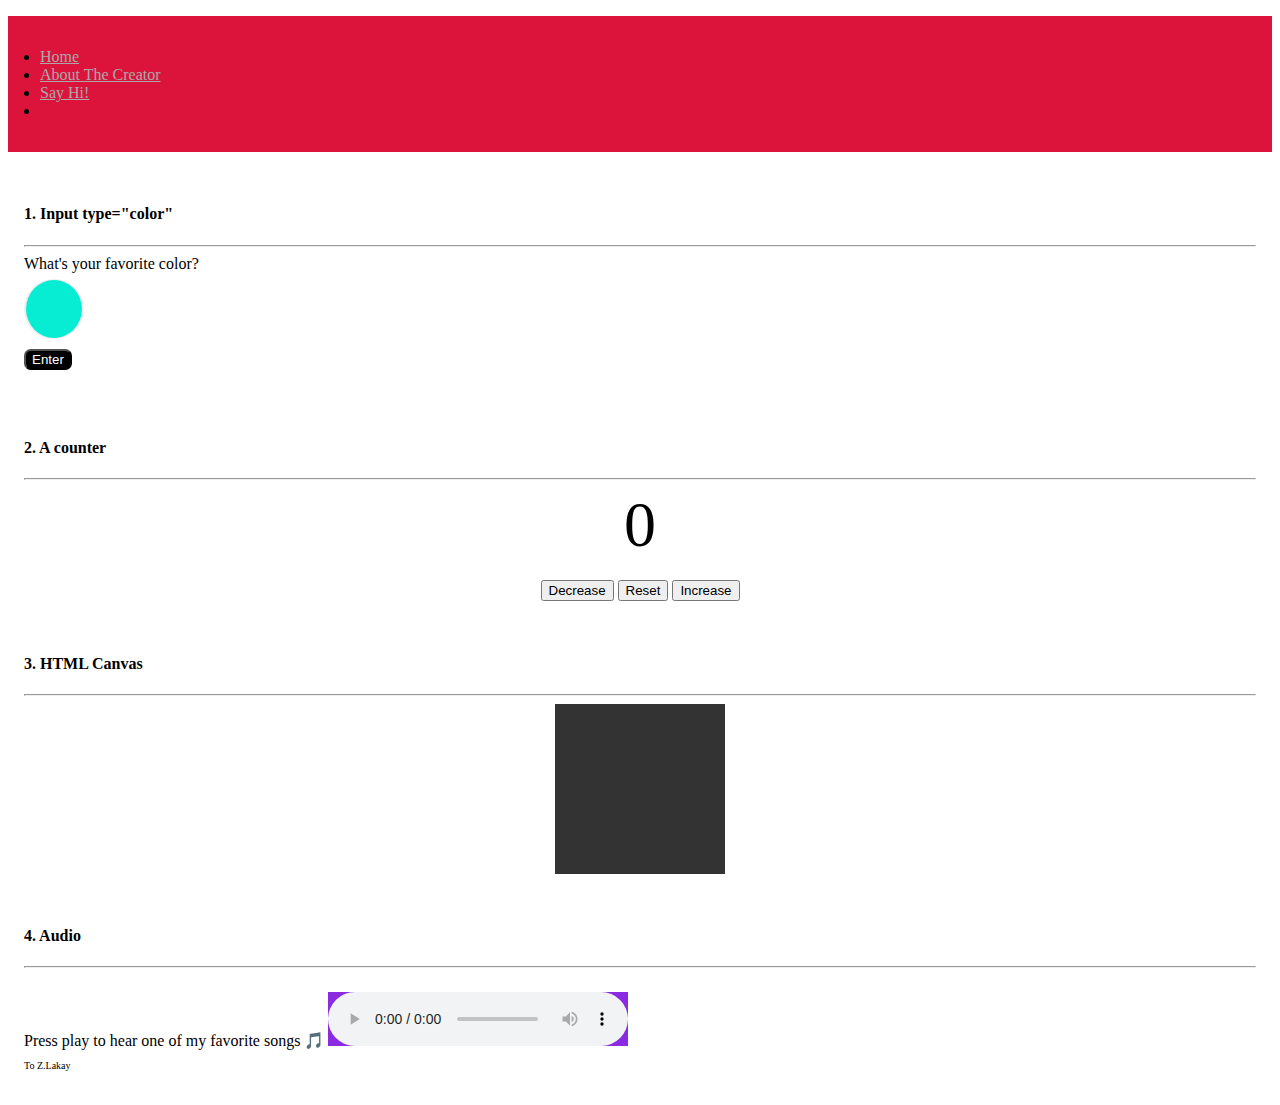
==== index.html @ 531c7cb6 "added new project" ====
<!DOCTYPE html>
<html lang="en">

<head>
    <meta charset="UTF-8">
    <meta name="viewport" content="width=device-width, initial-scale=1.0">
    <title>I Learnt . . .</title>
    <link rel="stylesheet" href="style.css">
    <link href="https://cdn.jsdelivr.net/npm/bootstrap@5.0.0-beta1/dist/css/bootstrap.min.css" rel="stylesheet" integrity="sha384-giJF6kkoqNQ00vy+HMDP7azOuL0xtbfIcaT9wjKHr8RbDVddVHyTfAAsrekwKmP1" crossorigin="anonymous">
</head>

<body>
    <!-- Bootstrap nav bar -->
    <ul class="nav justify-content-center">
        <li class="nav-item">
            <a class="nav-link" href="index.html">Home</a>
        </li>
        <li class="nav-item">
            <a class="nav-link" href="about.html">About The Creator</a>
        </li>
        <li class="nav-item">
            <a class="nav-link" href="contact.html">Say Hi!</a>
        </li>
        <li class="nav-item">
        </li>
    </ul>
    <!-- My learned things here -->
    <div class="container">
        <div class="row">
            <div class="col-sm one-pic border">
                <h4>1. Input type="color"</h4>
                <hr>
                <label for="favcolor">What's your favorite color?</label> <br>
                <input type="color" id="favcolor" name="favcolor" value="#07edd3"> <br>
                <button class="submit-color-btn">Enter</button>
                <p class="color-text"></p>
            </div>
            <div class="col-sm border">
                <h4>2. A counter </h4>
                <hr>
                <span id="value">0</span> <br>
                <div class="btns">
                    <button class="btn decrease">Decrease</button>
                    <button class="btn reset">Reset</button>
                    <button class="btn increase">Increase</button>
                </div>
            </div>
            <div class="col-sm border">
                <h4>3. HTML Canvas </h4>
                <hr>
                <canvas id="canvas" width="170" height="170"></canvas>
            </div>
            <div class="col-sm border">
                <h4>4. Audio</h4>
                <hr>
                <label for="audio">Press play to hear one of my favorite songs &#x1F3B5;</label>
                <audio id="audio" controls>
                    <source src="Hollyn - To The Moon (Official Music Video).mp3" type="audio/mpeg">
                    Your browser does not support the audio element.
                  </audio>
                <p class="msg">To Z.Lakay</p>
            </div>
            <!-- <div class="col-sm border">
                Coming Soon </div> -->
            <!-- <div class="col-sm border">
                Coming Soon </div>
            <div class="col-sm border">
                Coming Soon </div>
            <div class="col-sm border">
                Coming Soon </div>
            <div class="col-sm border">
                Coming Soon </div>
            <div class="col-sm border">
                Coming Soon </div>
            <div class="col-sm border">
                Coming Soon </div>
            <div class="col-sm border">
                Coming Soon </div>
            <div class="col-sm border">
                Coming Soon </div> -->


        </div>
    </div>

    <script src="app.js"></script>
</body>

</html>
---- style.css ----
/* GENERAL */

.nav {
    background-color: crimson;
    padding: 2em;
}

.card {
    text-align: center;
}

img {
    width: 1em;
}

a:link {
    color: darkgray;
}

a:visited {
    color: darkgray;
}


/* INPUT TYPE COLOR */

.col-sm {
    padding: 1em;
}

#favcolor {
    border-radius: 100%;
    height: 60px;
    width: 60px;
    border: none;
    outline: none;
    -webkit-appearance: none;
    margin-top: 0.5em;
}

#favcolor::-webkit-color-swatch-wrapper {
    padding: 0;
}

#favcolor::-webkit-color-swatch {
    border: none;
    border-radius: 100%;
}

.submit-color-btn {
    margin-top: 0.5em;
    border-radius: 0.5em;
    background-color: black;
    color: white;
}

.submit-color-btn:hover {
    background-color: white;
    color: black;
}

.border-for-text {
    border: 1px solid black;
    margin-top: 0.5em;
    padding: 0.5em;
}


/* THE COUNTER */

#value {
    font-size: 4em;
    margin: auto;
    display: table;
}

.btns {
    text-align: center;
}

.green {
    color: green;
}

.red {
    color: red;
}

.black {
    color: black;
}


/* HTML CANVAS */

#canvas {
    background-color: #333;
    margin: auto;
    display: table;
}

.index:link {
    color: darkgray;
}

.index:visited {
    color: crimson;
}


/* AUDIO */

audio {
    margin-top: 1em;
    background-color: blueviolet;
}

.msg {
    font-size: 10px;
}
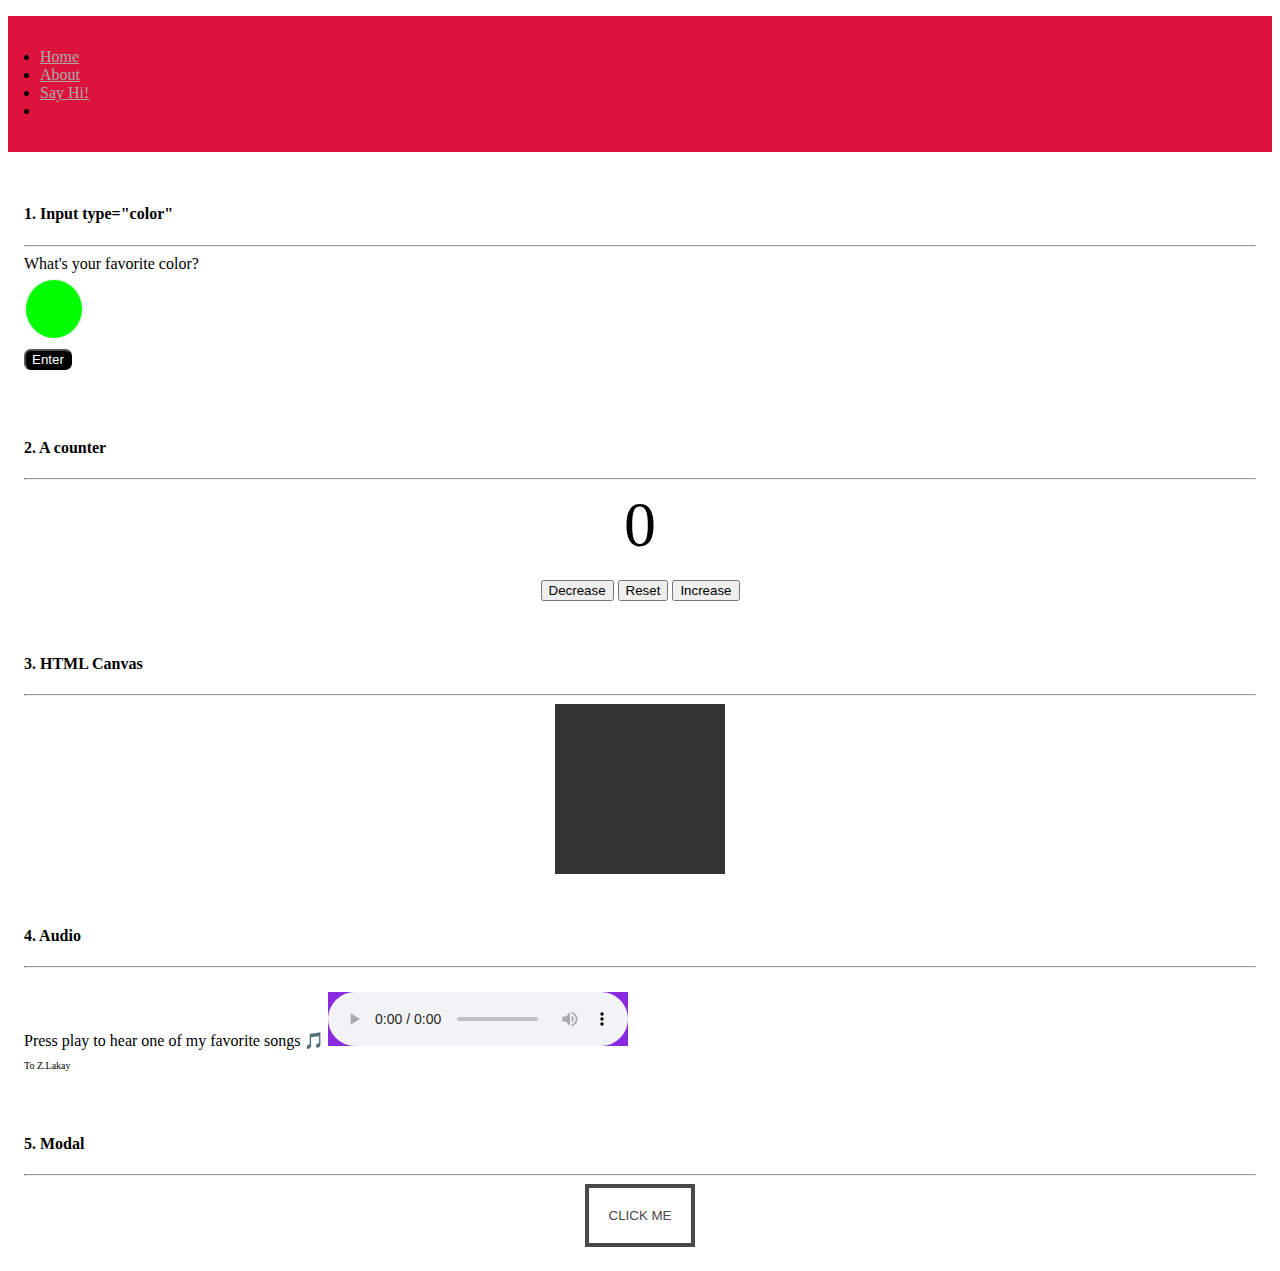
==== commit 8d42bd77: "added new project" ====
--- a/index.html
+++ b/index.html
@@ -16,7 +16,7 @@
             <a class="nav-link" href="index.html">Home</a>
         </li>
         <li class="nav-item">
-            <a class="nav-link" href="about.html">About The Creator</a>
+            <a class="nav-link" href="about.html">About</a>
         </li>
         <li class="nav-item">
             <a class="nav-link" href="contact.html">Say Hi!</a>
@@ -31,7 +31,7 @@
                 <h4>1. Input type="color"</h4>
                 <hr>
                 <label for="favcolor">What's your favorite color?</label> <br>
-                <input type="color" id="favcolor" name="favcolor" value="#07edd3"> <br>
+                <input type="color" id="favcolor" name="favcolor" value="#00FF00"> <br>
                 <button class="submit-color-btn">Enter</button>
                 <p class="color-text"></p>
             </div>
@@ -55,35 +55,73 @@
                 <hr>
                 <label for="audio">Press play to hear one of my favorite songs &#x1F3B5;</label>
                 <audio id="audio" controls>
-                    <source src="Hollyn - To The Moon (Official Music Video).mp3" type="audio/mpeg">
+                    <source src="media/Hollyn - To The Moon (Official Music Video).mp3" type="audio/mpeg">
                     Your browser does not support the audio element.
                   </audio>
                 <p class="msg">To Z.Lakay</p>
             </div>
-            <!-- <div class="col-sm border">
-                Coming Soon </div> -->
-            <!-- <div class="col-sm border">
+            <div class="col-sm border">
+                <h4>5. Modal</h4>
+                <hr>
+                <button id="myBtn">Click Me</button>
+
+                <!-- The Modal -->
+                <div id="myModal" class="modal ">
+
+                    <!-- Modal content -->
+                    <div class="modal-content ">
+                        <div class="modal-header ">
+                            <span class="close ">&times;</span>
+                        </div>
+                        <div class="modal-body ">
+                            <figure>
+                                <blockquote class="blockquote ">
+                                    <p>Things work out best for those who make the best of how things work out.</p>
+                                </blockquote>
+                                <figcaption class="blockquote-footer ">
+                                    <cite title="Source Title ">John Wooden</cite>
+                                </figcaption>
+                            </figure>
+                            <figure>
+                                <blockquote class="blockquote ">
+                                    <p>Believe you can and you're halfway there.</p>
+                                </blockquote>
+                                <figcaption class="blockquote-footer ">
+                                    <cite title="Source Title ">Theodore Roosevelt</cite>
+                                </figcaption>
+                            </figure>
+                        </div>
+                        <div class="modal-footer ">
+                            <p>&#128151;</p>
+                        </div>
+                    </div>
+
+                </div>
+
+            </div>
+
+            <!-- <div class="col-sm border ">
                 Coming Soon </div>
-            <div class="col-sm border">
+            <div class="col-sm border ">
                 Coming Soon </div>
-            <div class="col-sm border">
+            <div class="col-sm border ">
                 Coming Soon </div>
-            <div class="col-sm border">
+            <div class="col-sm border ">
                 Coming Soon </div>
-            <div class="col-sm border">
+            <div class="col-sm border ">
                 Coming Soon </div>
-            <div class="col-sm border">
+            <div class="col-sm border ">
                 Coming Soon </div>
-            <div class="col-sm border">
+            <div class="col-sm border ">
                 Coming Soon </div>
-            <div class="col-sm border">
+            <div class="col-sm border ">
                 Coming Soon </div> -->
 
 
         </div>
     </div>
 
-    <script src="app.js"></script>
+    <script src="app.js "></script>
 </body>
 
 </html>--- a/style.css
+++ b/style.css
@@ -117,4 +117,142 @@
 
 .msg {
     font-size: 10px;
+}
+
+
+/* MODAL */
+
+#myBtn {
+    color: #494949 !important;
+    text-transform: uppercase;
+    text-decoration: none;
+    background: #ffffff;
+    padding: 20px;
+    border: 4px solid #494949 !important;
+    display: table;
+    margin: auto;
+    transition: all 0.4s ease 0s;
+}
+
+#myBtn:hover {
+    color: #ffffff !important;
+    background: aquamarine;
+    border-color: aquamarine !important;
+    transition: all 0.4s ease 0s;
+}
+
+
+/* The Modal (background) */
+
+.modal {
+    display: none;
+    /* Hidden by default */
+    position: fixed;
+    /* Stay in place */
+    z-index: 1;
+    /* Sit on top */
+    left: 0;
+    top: 0;
+    width: 100%;
+    /* Full width */
+    height: 100%;
+    /* Full height */
+    overflow: auto;
+    /* Enable scroll if needed */
+    background-color: rgb(0, 0, 0);
+    /* Fallback color */
+    background-color: rgba(0, 0, 0, 0.4);
+    /* Black w/ opacity */
+    -webkit-animation-name: fadeIn;
+    /* Fade in the background */
+    -webkit-animation-duration: 0.4s;
+    animation-name: fadeIn;
+    animation-duration: 0.4s
+}
+
+
+/* Modal Content */
+
+.modal-content {
+    position: fixed;
+    bottom: 0;
+    background-color: wheat;
+    width: 100%;
+    -webkit-animation-name: slideIn;
+    -webkit-animation-duration: 0.4s;
+    animation-name: slideIn;
+    animation-duration: 0.4s
+}
+
+
+/* The Close Button */
+
+.close {
+    color: black;
+    /* float: left; */
+    font-size: 20px;
+    font-weight: bold;
+}
+
+.close:hover,
+.close:focus {
+    color: wheat;
+    text-decoration: none;
+    cursor: pointer;
+}
+
+.modal-header {
+    background-color: aquamarine;
+    color: white;
+}
+
+.modal-body {
+    font-size: large;
+}
+
+.modal-footer {
+    background-color: aquamarine;
+}
+
+
+/* Add Animation */
+
+@-webkit-keyframes slideIn {
+    from {
+        bottom: -300px;
+        opacity: 0
+    }
+    to {
+        bottom: 0;
+        opacity: 1
+    }
+}
+
+@keyframes slideIn {
+    from {
+        bottom: -300px;
+        opacity: 0
+    }
+    to {
+        bottom: 0;
+        opacity: 1
+    }
+}
+
+@-webkit-keyframes fadeIn {
+    from {
+        opacity: 0
+    }
+    to {
+        opacity: 1
+    }
+}
+
+@keyframes fadeIn {
+    from {
+        opacity: 0
+    }
+    to {
+        opacity: 1
+    }
 }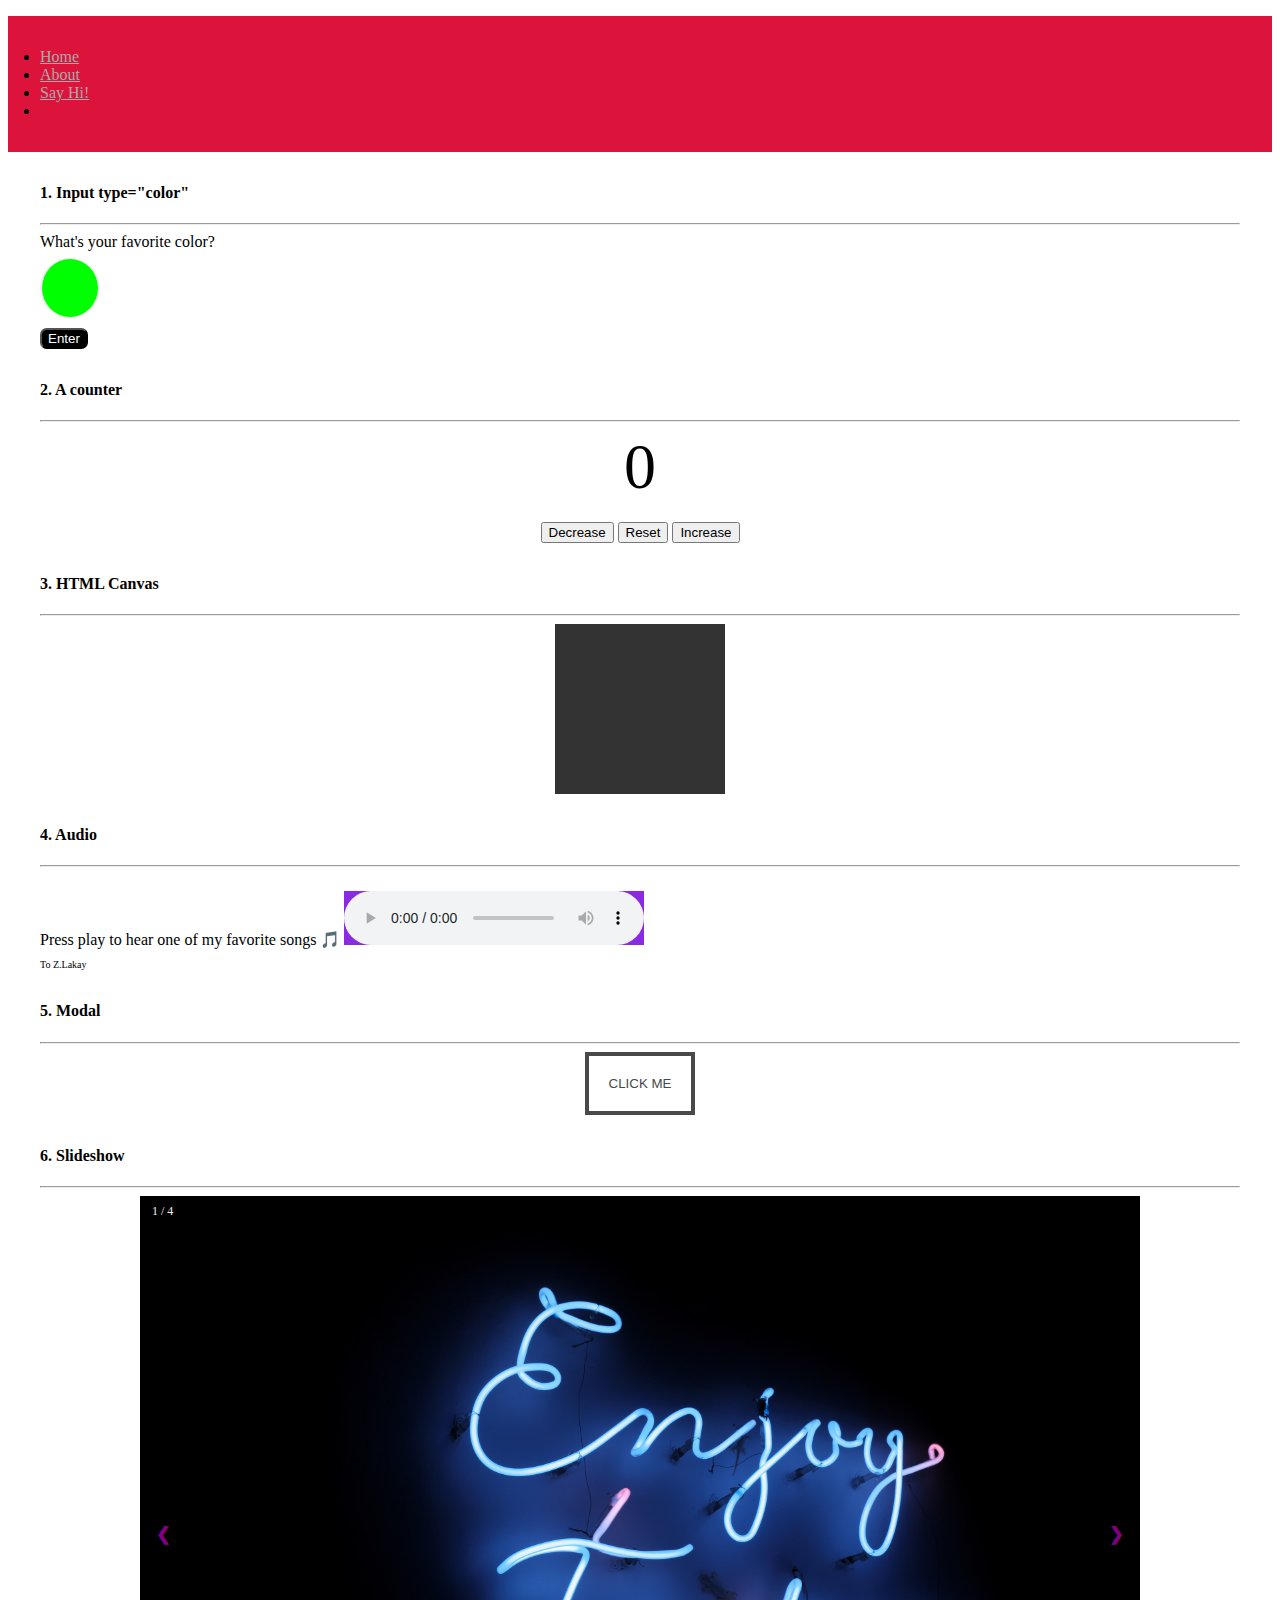
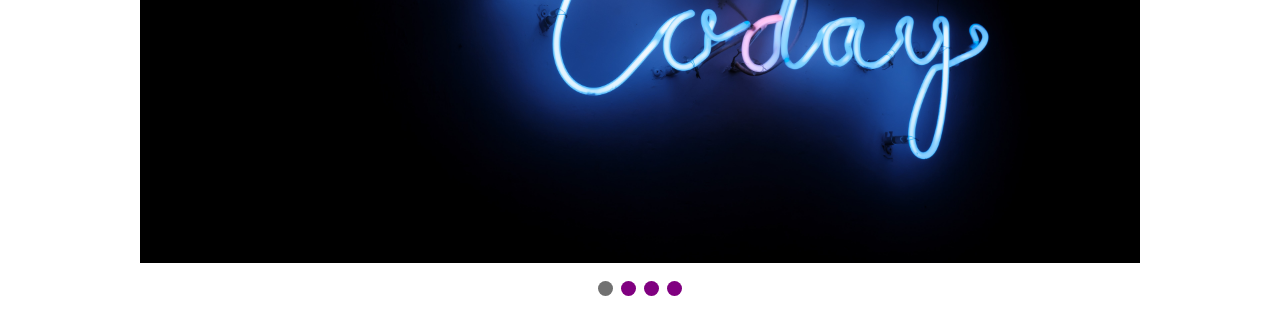
==== commit 7347dabc: "project 6" ====
--- a/index.html
+++ b/index.html
@@ -27,7 +27,7 @@
     <!-- My learned things here -->
     <div class="container">
         <div class="row">
-            <div class="col-sm one-pic border">
+            <div class="col">
                 <h4>1. Input type="color"</h4>
                 <hr>
                 <label for="favcolor">What's your favorite color?</label> <br>
@@ -35,7 +35,7 @@
                 <button class="submit-color-btn">Enter</button>
                 <p class="color-text"></p>
             </div>
-            <div class="col-sm border">
+            <div class="col">
                 <h4>2. A counter </h4>
                 <hr>
                 <span id="value">0</span> <br>
@@ -45,22 +45,24 @@
                     <button class="btn increase">Increase</button>
                 </div>
             </div>
-            <div class="col-sm border">
+            <div class="col">
                 <h4>3. HTML Canvas </h4>
                 <hr>
                 <canvas id="canvas" width="170" height="170"></canvas>
             </div>
-            <div class="col-sm border">
+        </div>
+        <div class="row">
+            <div class="col">
                 <h4>4. Audio</h4>
                 <hr>
                 <label for="audio">Press play to hear one of my favorite songs &#x1F3B5;</label>
                 <audio id="audio" controls>
                     <source src="media/Hollyn - To The Moon (Official Music Video).mp3" type="audio/mpeg">
                     Your browser does not support the audio element.
-                  </audio>
+                </audio>
                 <p class="msg">To Z.Lakay</p>
             </div>
-            <div class="col-sm border">
+            <div class="col">
                 <h4>5. Modal</h4>
                 <hr>
                 <button id="myBtn">Click Me</button>
@@ -99,29 +101,72 @@
                 </div>
 
             </div>
+            <div class="col">
+                <h4>6. Slideshow</h4>
+                <hr>
+                <div class="slideshow-container">
 
-            <!-- <div class="col-sm border ">
-                Coming Soon </div>
-            <div class="col-sm border ">
-                Coming Soon </div>
-            <div class="col-sm border ">
-                Coming Soon </div>
-            <div class="col-sm border ">
-                Coming Soon </div>
-            <div class="col-sm border ">
-                Coming Soon </div>
-            <div class="col-sm border ">
-                Coming Soon </div>
-            <div class="col-sm border ">
-                Coming Soon </div>
-            <div class="col-sm border ">
-                Coming Soon </div> -->
+                    <div class="mySlides ">
+                        <div class="numbertext">1 / 4</div>
+                        <img src="media/enjoy.jpg" style="width:100%">
+                    </div>
+
+                    <div class="mySlides ">
+                        <div class="numbertext">2 / 4</div>
+                        <img src="media/love.jpg" style="width:100%">
+                    </div>
+
+                    <div class="mySlides ">
+                        <div class="numbertext">3 / 4</div>
+                        <img src="media/the sign.jpg" style="width:100%">
+                    </div>
+                    <div class="mySlides ">
+                        <div class="numbertext">4 / 4</div>
+                        <img src="media/WKR.jpg" style="width:100%">
+                    </div>
 
 
+                    <a class="prev" onclick="plusSlides(-1)">&#10094;</a>
+                    <a class="next" onclick="plusSlides(1)">&#10095;</a>
+
+                </div>
+                <br>
+
+                <div style="text-align:center">
+                    <span class="dot" onclick="currentSlide(1)"></span>
+                    <span class="dot" onclick="currentSlide(2)"></span>
+                    <span class="dot" onclick="currentSlide(3)"></span>
+                    <span class="dot" onclick="currentSlide(4)"></span>
+
+                </div>
+            </div>
         </div>
     </div>
+    <!-- <div class="row">
+        <div class="col">
+            1 of 2
+        </div>
+        <div class="col">
+            2 of 2
+        </div>
+        <div class="col">
+            3 of 3
+        </div>
 
-    <script src="app.js "></script>
+    </div> -->
+    <!-- <div class="row">
+        <div class="col">
+            1 of 3
+        </div>
+        <div class="col">
+            2 of 3
+        </div>
+        <div class="col">
+            3 of 3
+        </div>
+    </div> -->
+
+    <script src="app.js"></script>
 </body>
 
 </html>--- a/style.css
+++ b/style.css
@@ -21,12 +21,12 @@
     color: darkgray;
 }
 
+.col {
+    margin: 2em;
+}
+
 
 /* INPUT TYPE COLOR */
-
-.col-sm {
-    padding: 1em;
-}
 
 #favcolor {
     border-radius: 100%;
@@ -255,4 +255,104 @@
     to {
         opacity: 1
     }
+}
+
+
+/* SLIDESHOW */
+
+* {
+    box-sizing: border-box
+}
+
+.mySlides {
+    display: none
+}
+
+img {
+    vertical-align: middle;
+}
+
+
+/* Slideshow container */
+
+.slideshow-container {
+    max-width: 1000px;
+    position: relative;
+    margin: auto;
+}
+
+
+/* Next & previous buttons */
+
+.prev,
+.next {
+    cursor: pointer;
+    position: absolute;
+    top: 50%;
+    width: auto;
+    padding: 16px;
+    margin-top: -22px;
+    color: purple;
+    font-weight: bold;
+    font-size: 18px;
+    transition: 0.1s ease;
+    border-radius: 0 3px 3px 0;
+    user-select: none;
+}
+
+
+/* Position the "next button" to the right */
+
+.next {
+    right: 0;
+    border-radius: 3px 0 0 3px;
+}
+
+
+/* On hover, add a black background color with a little bit see-through */
+
+.prev:hover,
+.next:hover {
+    background-color: #717171;
+}
+
+
+/* Number text (1/3 etc) */
+
+.numbertext {
+    color: #f2f2f2;
+    font-size: 12px;
+    padding: 8px 12px;
+    position: absolute;
+    top: 0;
+}
+
+
+/* The dots/bullets/indicators */
+
+.dot {
+    cursor: pointer;
+    height: 15px;
+    width: 15px;
+    margin: 0 2px;
+    background-color: purple;
+    border-radius: 50%;
+    display: inline-block;
+    /* transition: background-color 0.6s ease; */
+}
+
+.active,
+.dot:hover {
+    background-color: #717171;
+}
+
+
+/* On smaller screens, decrease text size */
+
+@media only screen and (max-width: 300px) {
+    .prev,
+    .next,
+    .text {
+        font-size: 11px
+    }
 }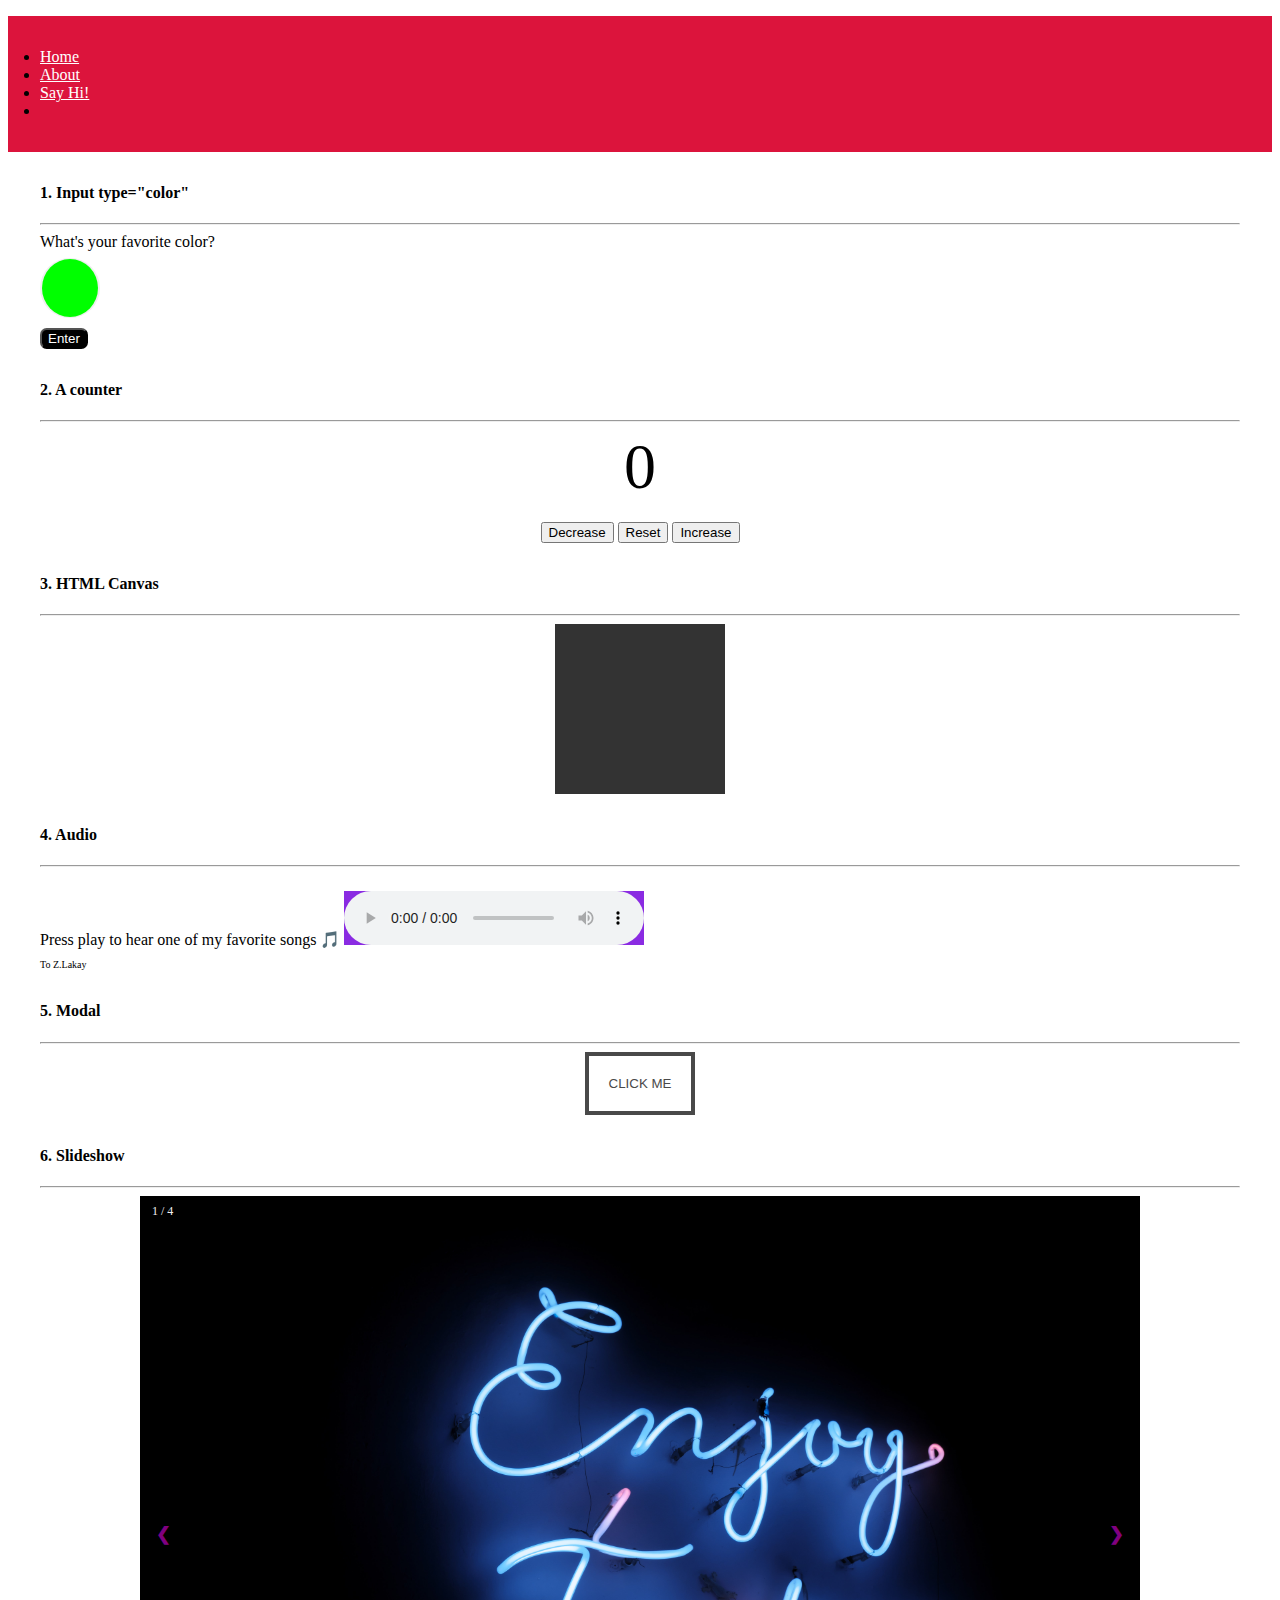
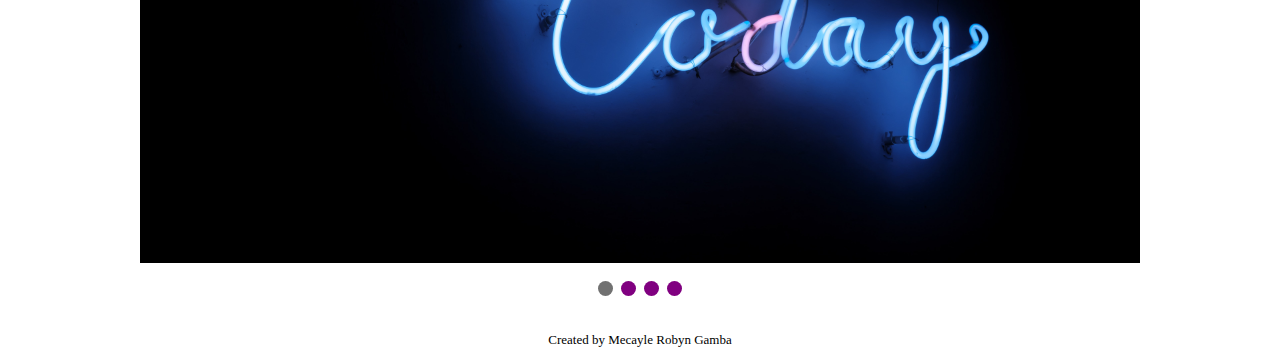
==== commit 8477f736: "completed contact page" ====
--- a/index.html
+++ b/index.html
@@ -165,7 +165,9 @@
             3 of 3
         </div>
     </div> -->
-
+    <div class="footer">
+        Created by Mecayle Robyn Gamba
+    </div>
     <script src="app.js"></script>
 </body>
 
--- a/style.css
+++ b/style.css
@@ -13,16 +13,25 @@
     width: 1em;
 }
 
-a:link {
-    color: darkgray;
-}
-
-a:visited {
-    color: darkgray;
+.nav-link:link {
+    color: white;
+}
+
+.nav-link:visited {
+    color: white;
 }
 
 .col {
     margin: 2em;
+}
+
+.footer {
+    text-align: center;
+    font-size: small;
+}
+
+.container {
+    margin-top: 1em;
 }
 
 
@@ -355,4 +364,69 @@
     .text {
         font-size: 11px
     }
+}
+
+
+/* CONTACT FORM */
+
+
+/* Style inputs with type="text", select elements and textareas */
+
+input[type=text],
+select,
+textarea {
+    width: 100%;
+    /* Full width */
+    padding: 12px;
+    /* Some padding */
+    border: 1px solid #ccc;
+    /* Gray border */
+    border-radius: 4px;
+    /* Rounded borders */
+    box-sizing: border-box;
+    /* Make sure that padding and width stays in place */
+    margin-top: 6px;
+    /* Add a top margin */
+    margin-bottom: 16px;
+    /* Bottom margin */
+    resize: vertical/* Allow the user to vertically resize the textarea (not horizontally) */
+}
+
+
+/* Style the submit button with a specific background color etc */
+
+input[type=submit] {
+    background-color: crimson;
+    color: white;
+    padding: 12px 20px;
+    border: none;
+    border-radius: 4px;
+    cursor: pointer;
+}
+
+input[type=reset] {
+    background-color: crimson;
+    color: white;
+    padding: 12px 20px;
+    border: none;
+    border-radius: 4px;
+    cursor: pointer;
+}
+
+
+/* When moving the mouse over the submit button, add a darker green color */
+
+
+/* Add a background color and some padding around the form */
+
+.form {
+    border-radius: 5px;
+    background-color: #f2f2f2;
+    padding: 20px;
+}
+
+.intro-text {
+    text-align: center;
+    margin: 1em;
+    color: crimson;
 }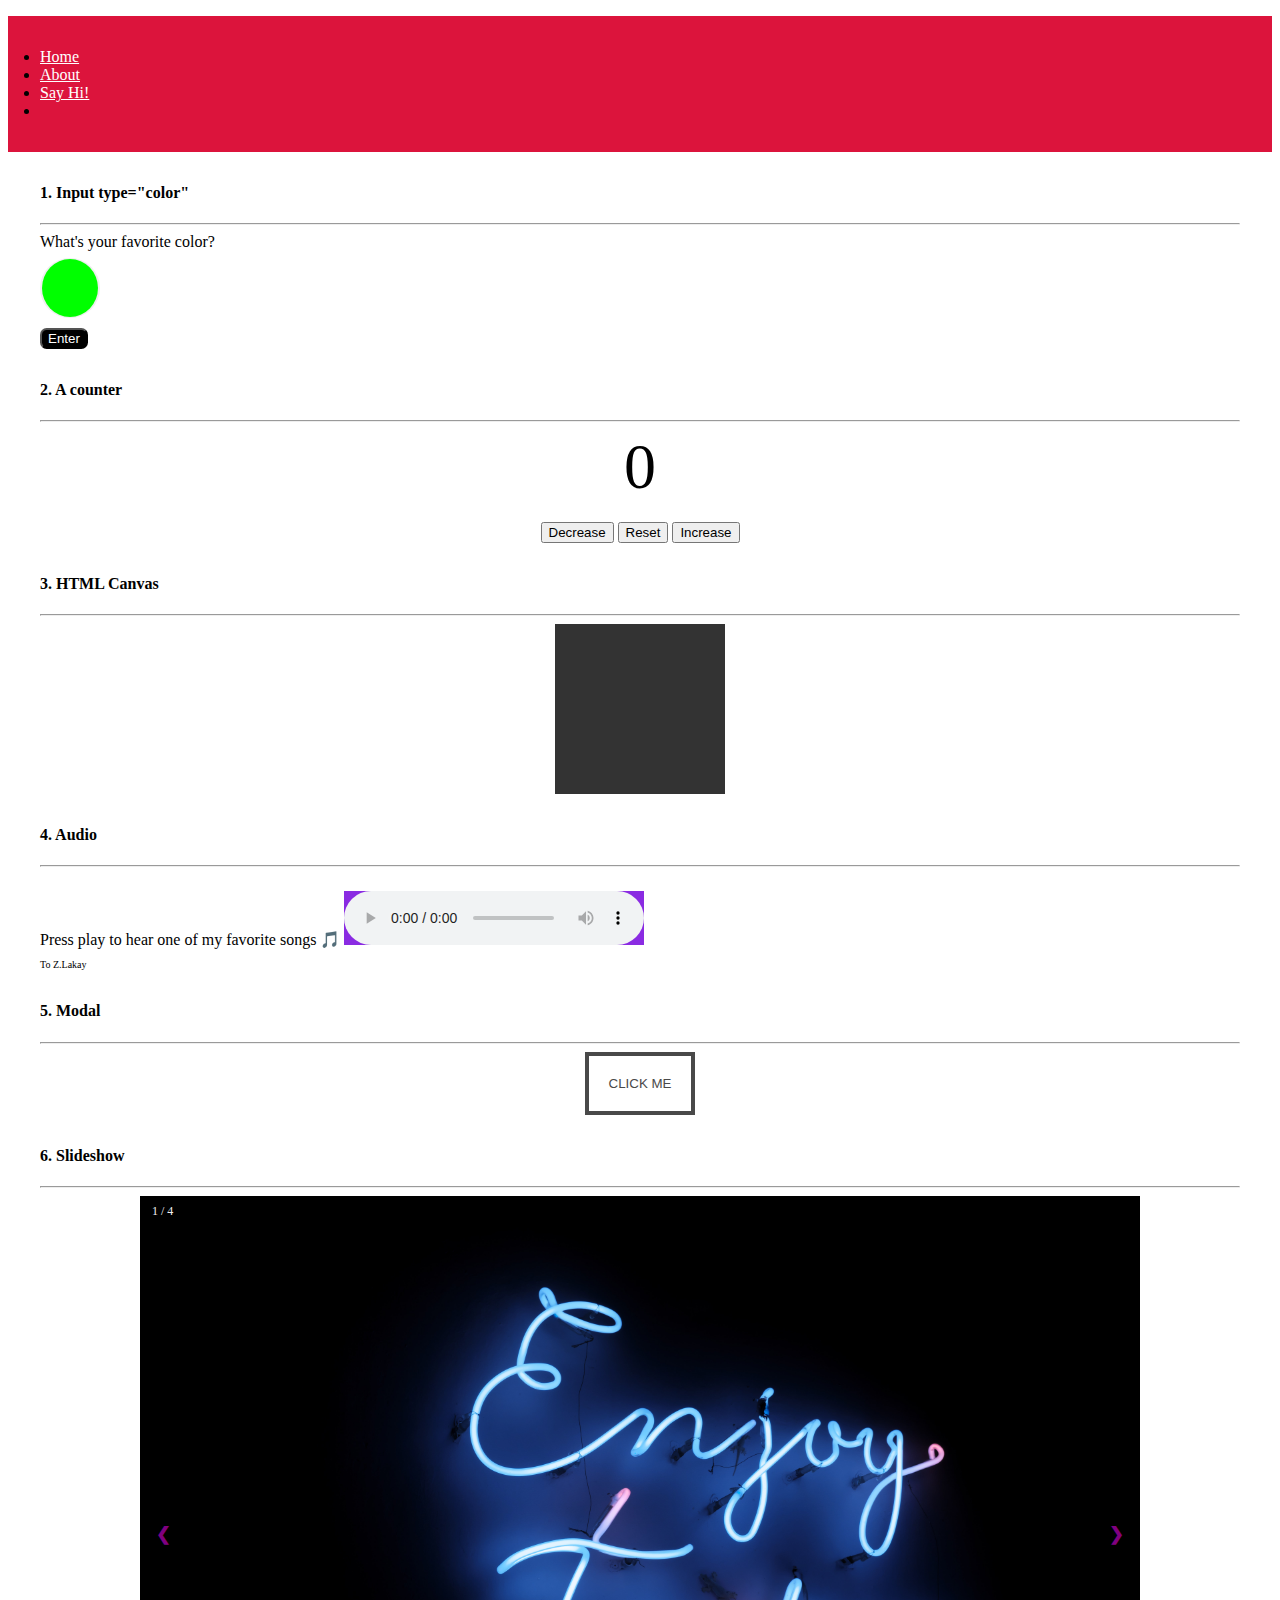
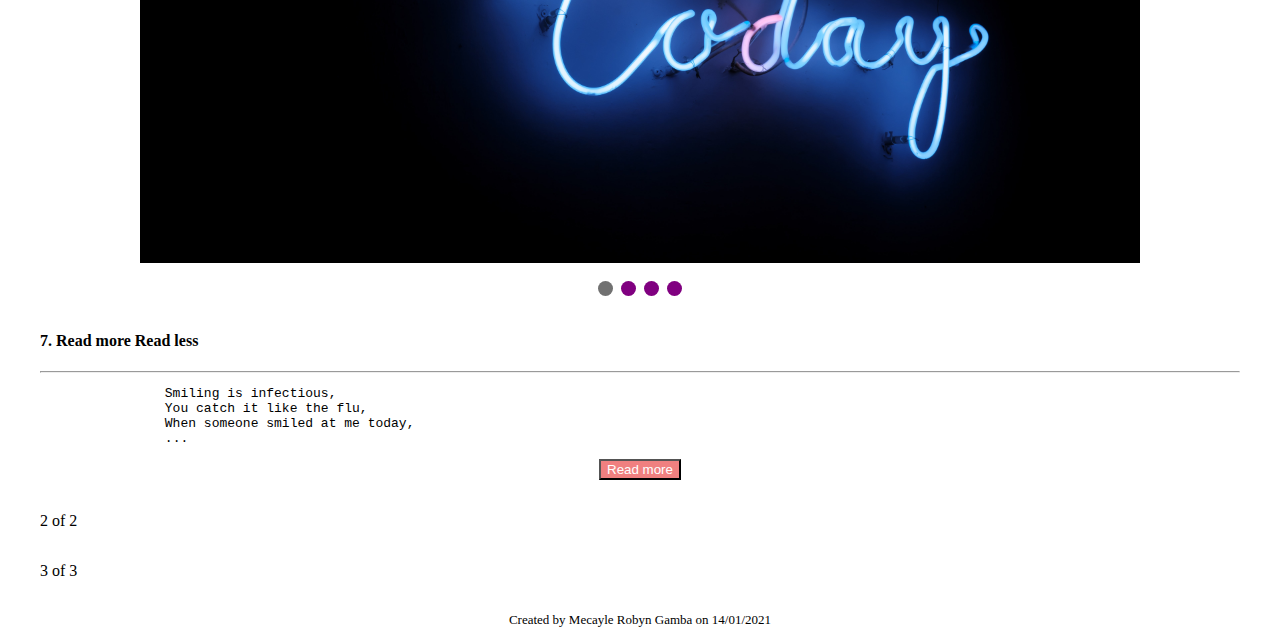
==== commit 6097dc7f: "new project" ====
--- a/index.html
+++ b/index.html
@@ -142,9 +142,31 @@
             </div>
         </div>
     </div>
-    <!-- <div class="row">
+    <div class="row">
         <div class="col">
-            1 of 2
+            <h4>7. Read more Read less</h4>
+            <hr>
+            <pre>
+                Smiling is infectious, 
+                You catch it like the flu,
+                When someone smiled at me today,
+                <span id="dots">...</span><span id="more"> 
+                I started smiling too. 
+                I passed around the corner,
+                And someone saw my grin,
+                When he smiled I realized,
+                I'd passed it on to him.
+                    
+                I thought about that smile,
+                Then realized its worth,
+                A single smile, just like mine,
+                Could travel round the earth.
+                    
+                So, if you feel a smile begin,
+                Don't leave it undetected.
+                Let's start an epidemic quick,
+                And get the world infected.</span></pre>
+            <button onclick="myFunction()" id="Btn">Read more</button>
         </div>
         <div class="col">
             2 of 2
@@ -153,7 +175,7 @@
             3 of 3
         </div>
 
-    </div> -->
+    </div>
     <!-- <div class="row">
         <div class="col">
             1 of 3
@@ -166,7 +188,7 @@
         </div>
     </div> -->
     <div class="footer">
-        Created by Mecayle Robyn Gamba
+        Created by Mecayle Robyn Gamba on 14/01/2021
     </div>
     <script src="app.js"></script>
 </body>
--- a/style.css
+++ b/style.css
@@ -33,6 +33,9 @@
 .container {
     margin-top: 1em;
 }
+
+
+/* ----------------------------------------------------------------------  */
 
 
 /* INPUT TYPE COLOR */
@@ -75,6 +78,9 @@
 }
 
 
+/* ----------------------------------------------------------------------  */
+
+
 /* THE COUNTER */
 
 #value {
@@ -100,6 +106,9 @@
 }
 
 
+/* ----------------------------------------------------------------------  */
+
+
 /* HTML CANVAS */
 
 #canvas {
@@ -117,6 +126,9 @@
 }
 
 
+/* ----------------------------------------------------------------------  */
+
+
 /* AUDIO */
 
 audio {
@@ -127,6 +139,9 @@
 .msg {
     font-size: 10px;
 }
+
+
+/* ----------------------------------------------------------------------  */
 
 
 /* MODAL */
@@ -267,6 +282,9 @@
 }
 
 
+/* ----------------------------------------------------------------------  */
+
+
 /* SLIDESHOW */
 
 * {
@@ -365,6 +383,9 @@
         font-size: 11px
     }
 }
+
+
+/* ----------------------------------------------------------------------  */
 
 
 /* CONTACT FORM */
@@ -429,4 +450,21 @@
     text-align: center;
     margin: 1em;
     color: crimson;
+}
+
+
+/* ---------------------------------------------------------------------- */
+
+
+/* READ MORE/READ LESS */
+
+#more {
+    display: none;
+}
+
+#Btn {
+    background-color: lightcoral;
+    color: white;
+    margin: auto;
+    display: table;
 }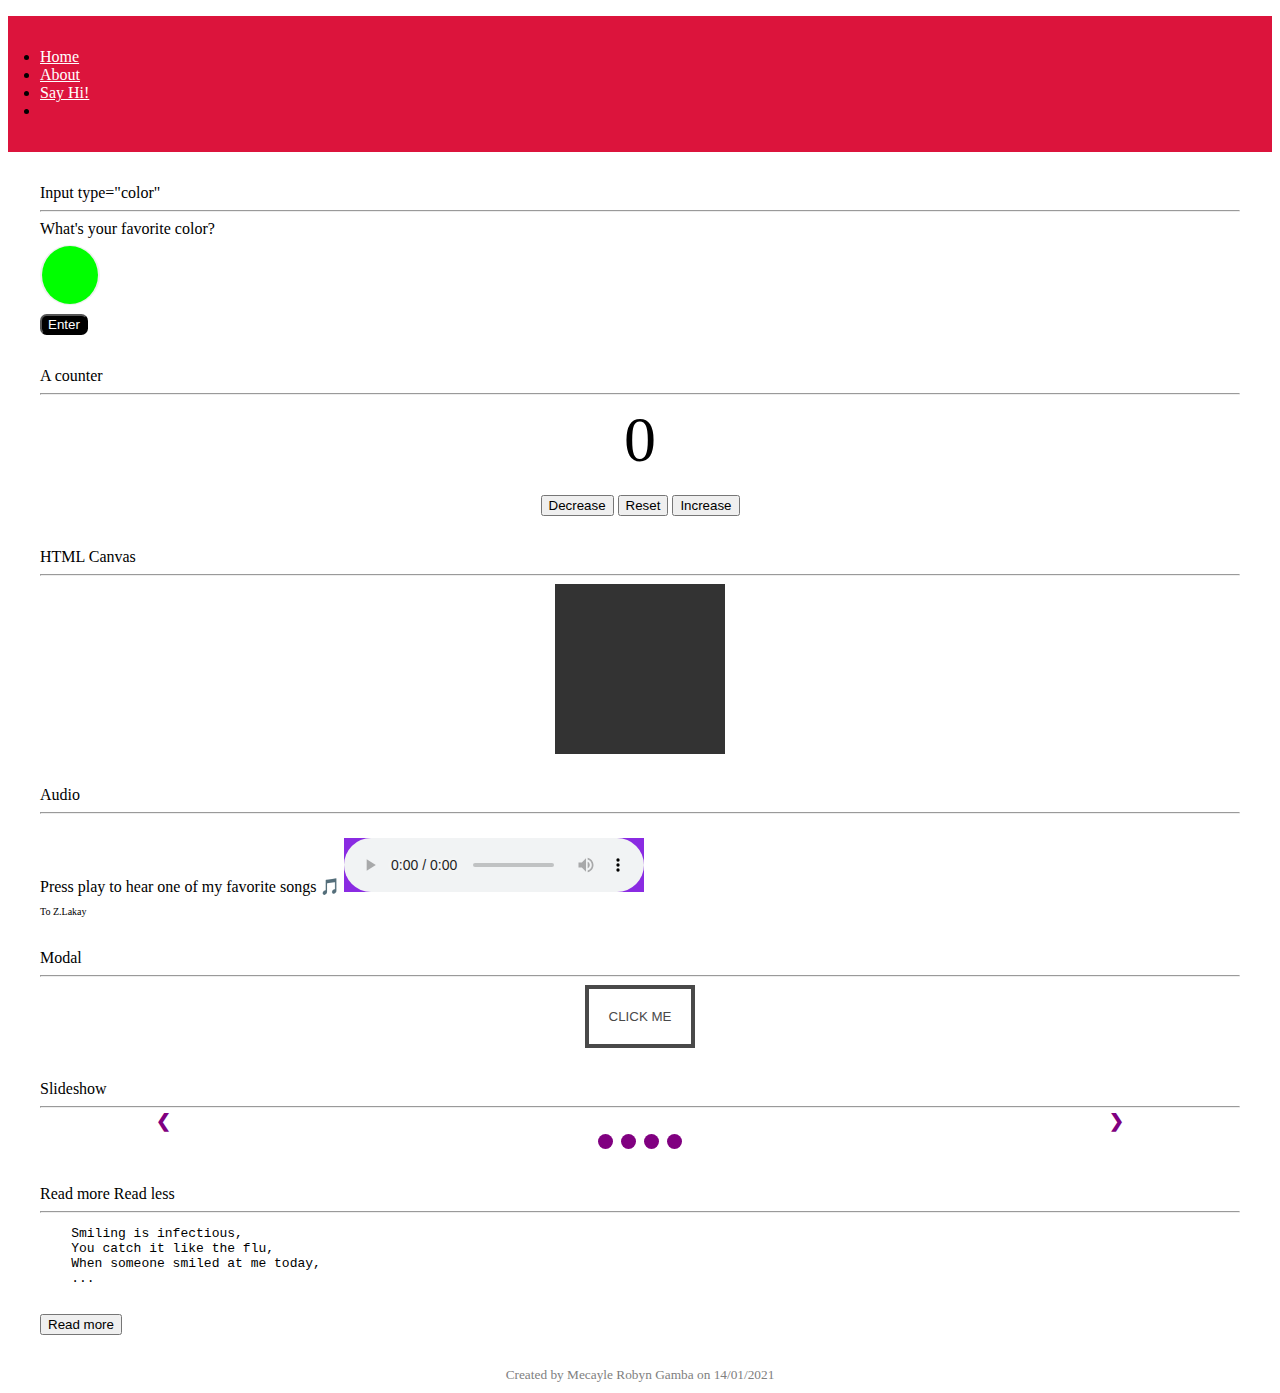
==== commit 3d27da50: "added new form and extra features" ====
--- a/index.html
+++ b/index.html
@@ -6,6 +6,8 @@
     <meta name="viewport" content="width=device-width, initial-scale=1.0">
     <title>I Learnt . . .</title>
     <link rel="stylesheet" href="style.css">
+    <link rel="preconnect" href="https://fonts.gstatic.com">
+    <link href="https://fonts.googleapis.com/css2?family=Yusei+Magic&display=swap" rel="stylesheet">
     <link href="https://cdn.jsdelivr.net/npm/bootstrap@5.0.0-beta1/dist/css/bootstrap.min.css" rel="stylesheet" integrity="sha384-giJF6kkoqNQ00vy+HMDP7azOuL0xtbfIcaT9wjKHr8RbDVddVHyTfAAsrekwKmP1" crossorigin="anonymous">
 </head>
 
@@ -28,15 +30,19 @@
     <div class="container">
         <div class="row">
             <div class="col">
-                <h4>1. Input type="color"</h4>
+                <a tabindex="0" class="btn btn-sm btn-danger" role="button" data-bs-toggle="popover" data-bs-placement="bottom" data-bs-trigger="focus" data-bs-content="I have always wondered what you would use input type='color' for..... This was a fun little task, it refreshed my memory when it comes to the DOM and how simple javascript can be.">Input type="color"</a>
+                <!-- <button type="button" class="btn btn-danger btn-sm myDiv" data-bs-container="body" data-bs-toggle="popover" data-bs-placement="bottom" data-bs-content="I have always wondered what you would use input type='color' for..... This was a fun little task, it refreshed my memory when it comes to the DOM and how simple javascript can be.">
+                    Input type="color"
+                                  </button> -->
                 <hr>
                 <label for="favcolor">What's your favorite color?</label> <br>
                 <input type="color" id="favcolor" name="favcolor" value="#00FF00"> <br>
-                <button class="submit-color-btn">Enter</button>
+                <button class="submit-color-btn btn btn-dark">Enter</button>
                 <p class="color-text"></p>
             </div>
             <div class="col">
-                <h4>2. A counter </h4>
+                <a tabindex="0" class="btn btn-sm btn-danger" role="button" data-bs-toggle="popover" data-bs-placement="bottom" data-bs-trigger="focus" data-bs-content="John Smilga taught me how to make a simple counter that can increase, decrease and reset. I never used querySelectorAll, currentTarget and contains before which he explains really nicely in his video. Also instead of
+                style.color I usually do classlist.add but it was nice knowing these elements exist and how they can be used.">A counter</a>
                 <hr>
                 <span id="value">0</span> <br>
                 <div class="btns">
@@ -44,16 +50,26 @@
                     <button class="btn reset">Reset</button>
                     <button class="btn increase">Increase</button>
                 </div>
-            </div>
-            <div class="col">
-                <h4>3. HTML Canvas </h4>
+
+            </div>
+            <div class="col">
+                <a tabindex="0" class="btn btn-sm btn-danger" role="button" data-bs-toggle="popover" data-bs-placement="bottom" data-bs-trigger="focus" data-bs-content="I always wanted to try canvas! This was fun but also quite tricky and involved alot of properties, methods and numbers(which I have never used). Luckily W3Schools explains the code in this awesome tutorial.">HTML Canvas</a>
+
+                <!-- <button type="button" class="btn btn-danger btn-sm myDiv" data-bs-container="body" data-bs-toggle="popover" data-bs-placement="bottom" data-bs-content="I always wanted to try canvas! This was fun but also quite tricky and involved alot of properties, methods and numbers(which I had never used). Luckily W3Schools explains the code in this awesome tutorial. ">
+                    HTML Canvas
+                  </button> -->
                 <hr>
                 <canvas id="canvas" width="170" height="170"></canvas>
+
             </div>
         </div>
         <div class="row">
             <div class="col">
-                <h4>4. Audio</h4>
+                <a tabindex="0" class="btn btn-sm btn-danger" role="button" data-bs-toggle="popover" data-bs-placement="bottom" data-bs-trigger="focus" data-bs-content="I discovered this tag a few months ago and it seemed so simple to use, it also requires no javascript to set up, unless of course you want to spice it up and play things based on conditions.">Audio</a>
+
+                <!-- <button type="button" class="btn btn-danger btn-sm myDiv" data-bs-container="body" data-bs-toggle="popover" data-bs-placement="bottom" data-bs-content="I discovered this tag a few months ago and it seemed so simple to use, it also requires no javascript to set up, unless of course you want to spice it up and play things based on conditions.">
+                    Audio
+                  </button> -->
                 <hr>
                 <label for="audio">Press play to hear one of my favorite songs &#x1F3B5;</label>
                 <audio id="audio" controls>
@@ -61,9 +77,14 @@
                     Your browser does not support the audio element.
                 </audio>
                 <p class="msg">To Z.Lakay</p>
-            </div>
-            <div class="col">
-                <h4>5. Modal</h4>
+
+            </div>
+
+            <div class="col">
+                <a tabindex="0" class="btn btn-sm btn-danger" role="button" data-bs-toggle="popover" data-bs-placement="bottom" data-bs-trigger="focus" data-bs-content="Modals are so fun to use, they are like cool pop up cards and only with a few lines of Javascript.">Modal</a>
+                <!-- <button type="button" class="btn btn-danger btn-sm myDiv" data-bs-container="body" data-bs-toggle="popover" data-bs-placement="bottom" data-bs-content="Modals are so fun to use, they are like cool pop up cards and only with a few lines of Javascript. ">
+                    Modal
+                  </button> -->
                 <hr>
                 <button id="myBtn">Click Me</button>
 
@@ -97,12 +118,14 @@
                             <p>&#128151;</p>
                         </div>
                     </div>
-
-                </div>
-
-            </div>
-            <div class="col">
-                <h4>6. Slideshow</h4>
+                </div>
+            </div>
+            <div class="col">
+                <a tabindex="0" class="btn btn-sm btn-danger" role="button" data-bs-toggle="popover" data-bs-placement="bottom" data-bs-trigger="focus" data-bs-content="W3Schools at it again showing me how to make a simple slideshow. One thing I noticed about these projects is they love applying display styles using Javascript for the desired effect.">Slideshow</a>
+
+                <!-- <button type="button" class="btn btn-danger btn-sm myDiv" data-bs-container="body" data-bs-toggle="popover" data-bs-placement="bottom" data-bs-content="W3Schools at it again showing me how to make a simple slideshow. One thing I noticed about these projects is they love applying display styles using Javascript for the desired effect.">
+                    Slideshow
+                  </button> -->
                 <hr>
                 <div class="slideshow-container">
 
@@ -144,36 +167,44 @@
     </div>
     <div class="row">
         <div class="col">
-            <h4>7. Read more Read less</h4>
+            <a tabindex="0" class="btn btn-sm btn-danger" role="button" data-bs-toggle="popover" data-bs-placement="bottom" data-bs-trigger="focus" data-bs-content="I honestly love the simplicity of this button that I never actually paid attention to when looking at websites. Again using javascript to change the display styles of the paragraph. I also used the /pre tag for the first
+            time and it's great for poems.">Read more Read less</a>
+
+            <!-- <button type="button" class="btn btn-danger btn-sm myDiv" data-bs-container="body" data-bs-toggle="popover" data-bs-placement="bottom" data-bs-content="I honestly love the simplicity of this button that I never actually paid attention to when looking at websites. Again using javascript to change the display styles of the paragraph. I also used the /pre tag for the first
+            time and it's great for poems">
+            Read more Read less
+              </button> -->
             <hr>
             <pre>
-                Smiling is infectious, 
-                You catch it like the flu,
-                When someone smiled at me today,
-                <span id="dots">...</span><span id="more"> 
-                I started smiling too. 
-                I passed around the corner,
-                And someone saw my grin,
-                When he smiled I realized,
-                I'd passed it on to him.
+    Smiling is infectious, 
+    You catch it like the flu,
+    When someone smiled at me today,
+    <span id="dots">...</span><span id="more"> 
+    I started smiling too. 
+    I passed around the corner,
+    And someone saw my grin,
+    When he smiled I realized,
+    I'd passed it on to him.
                     
-                I thought about that smile,
-                Then realized its worth,
-                A single smile, just like mine,
-                Could travel round the earth.
+    I thought about that smile,
+    Then realized its worth,
+    A single smile, just like mine,
+    Could travel round the earth.
                     
-                So, if you feel a smile begin,
-                Don't leave it undetected.
-                Let's start an epidemic quick,
-                And get the world infected.</span></pre>
-            <button onclick="myFunction()" id="Btn">Read more</button>
-        </div>
-        <div class="col">
+    So, if you feel a smile begin,
+    Don't leave it undetected.
+    Let's start an epidemic quick,
+    And get the world infected.</span>
+            </pre>
+            <button onclick="myFunction()" id="Btn" class="btn btn-dark">Read more</button>
+
+        </div>
+        <!-- <div class="col">
             2 of 2
         </div>
         <div class="col">
             3 of 3
-        </div>
+        </div> -->
 
     </div>
     <!-- <div class="row">
@@ -190,6 +221,8 @@
     <div class="footer">
         Created by Mecayle Robyn Gamba on 14/01/2021
     </div>
+    <script src="https://cdn.jsdelivr.net/npm/@popperjs/core@2.5.4/dist/umd/popper.min.js" integrity="sha384-q2kxQ16AaE6UbzuKqyBE9/u/KzioAlnx2maXQHiDX9d4/zp8Ok3f+M7DPm+Ib6IU" crossorigin="anonymous"></script>
+    <script src="https://cdn.jsdelivr.net/npm/bootstrap@5.0.0-beta1/dist/js/bootstrap.min.js" integrity="sha384-pQQkAEnwaBkjpqZ8RU1fF1AKtTcHJwFl3pblpTlHXybJjHpMYo79HY3hIi4NKxyj" crossorigin="anonymous"></script>
     <script src="app.js"></script>
 </body>
 
--- a/style.css
+++ b/style.css
@@ -27,11 +27,18 @@
 
 .footer {
     text-align: center;
-    font-size: small;
+    font-size: smaller;
+    color: #808080;
+    margin: 10px
 }
 
 .container {
     margin-top: 1em;
+}
+
+h4 {
+    float: left;
+    margin: 8px;
 }
 
 
@@ -390,66 +397,84 @@
 
 /* CONTACT FORM */
 
-
-/* Style inputs with type="text", select elements and textareas */
-
-input[type=text],
-select,
-textarea {
+.form-style-6 {
+    font: 95% Arial, Helvetica, sans-serif;
+    max-width: 80%;
+    margin: 10px auto;
+    padding: 16px;
+    background: crimson;
+}
+
+.form-style-6 h1 {
+    background: crimson;
+    padding: 20px 0;
+    font-size: 140%;
+    font-weight: 300;
+    text-align: center;
+    color: #fff;
+    margin: -16px -16px 16px -16px;
+}
+
+.form-style-6 input[type="text"],
+.form-style-6 input[type="date"],
+.form-style-6 input[type="datetime"],
+.form-style-6 input[type="email"],
+.form-style-6 input[type="number"],
+.form-style-6 input[type="search"],
+.form-style-6 input[type="time"],
+.form-style-6 input[type="url"],
+.form-style-6 textarea,
+.form-style-6 select {
+    -webkit-transition: all 0.30s ease-in-out;
+    -moz-transition: all 0.30s ease-in-out;
+    -ms-transition: all 0.30s ease-in-out;
+    -o-transition: all 0.30s ease-in-out;
+    outline: none;
+    box-sizing: border-box;
+    -webkit-box-sizing: border-box;
+    -moz-box-sizing: border-box;
     width: 100%;
-    /* Full width */
-    padding: 12px;
-    /* Some padding */
+    background: #fff;
+    margin-bottom: 4%;
     border: 1px solid #ccc;
-    /* Gray border */
-    border-radius: 4px;
-    /* Rounded borders */
+    padding: 3%;
+    color: #555;
+    font: 95% Arial, Helvetica, sans-serif;
+}
+
+.form-style-6 input[type="text"]:focus,
+.form-style-6 input[type="date"]:focus,
+.form-style-6 input[type="datetime"]:focus,
+.form-style-6 input[type="email"]:focus,
+.form-style-6 input[type="number"]:focus,
+.form-style-6 input[type="search"]:focus,
+.form-style-6 input[type="time"]:focus,
+.form-style-6 input[type="url"]:focus,
+.form-style-6 textarea:focus,
+.form-style-6 select:focus {
+    box-shadow: 0 0 5px crimson;
+    padding: 3%;
+    border: 1px solid crimson;
+}
+
+.form-style-6 input[type="submit"],
+.form-style-6 input[type="button"] {
     box-sizing: border-box;
-    /* Make sure that padding and width stays in place */
-    margin-top: 6px;
-    /* Add a top margin */
-    margin-bottom: 16px;
-    /* Bottom margin */
-    resize: vertical/* Allow the user to vertically resize the textarea (not horizontally) */
-}
-
-
-/* Style the submit button with a specific background color etc */
-
-input[type=submit] {
-    background-color: crimson;
-    color: white;
-    padding: 12px 20px;
-    border: none;
-    border-radius: 4px;
-    cursor: pointer;
-}
-
-input[type=reset] {
-    background-color: crimson;
-    color: white;
-    padding: 12px 20px;
-    border: none;
-    border-radius: 4px;
-    cursor: pointer;
-}
-
-
-/* When moving the mouse over the submit button, add a darker green color */
-
-
-/* Add a background color and some padding around the form */
-
-.form {
-    border-radius: 5px;
-    background-color: #f2f2f2;
-    padding: 20px;
-}
-
-.intro-text {
-    text-align: center;
-    margin: 1em;
-    color: crimson;
+    -webkit-box-sizing: border-box;
+    -moz-box-sizing: border-box;
+    width: 100%;
+    padding: 3%;
+    background: wheat;
+    border-bottom: 2px solid wheat;
+    border-top-style: none;
+    border-right-style: none;
+    border-left-style: none;
+    color: #fff;
+}
+
+.form-style-6 input[type="submit"]:hover,
+.form-style-6 input[type="button"]:hover {
+    background: wheat;
 }
 
 
@@ -462,9 +487,5 @@
     display: none;
 }
 
-#Btn {
-    background-color: lightcoral;
-    color: white;
-    margin: auto;
-    display: table;
-}+
+/* ----------------------------------------------------------------------*/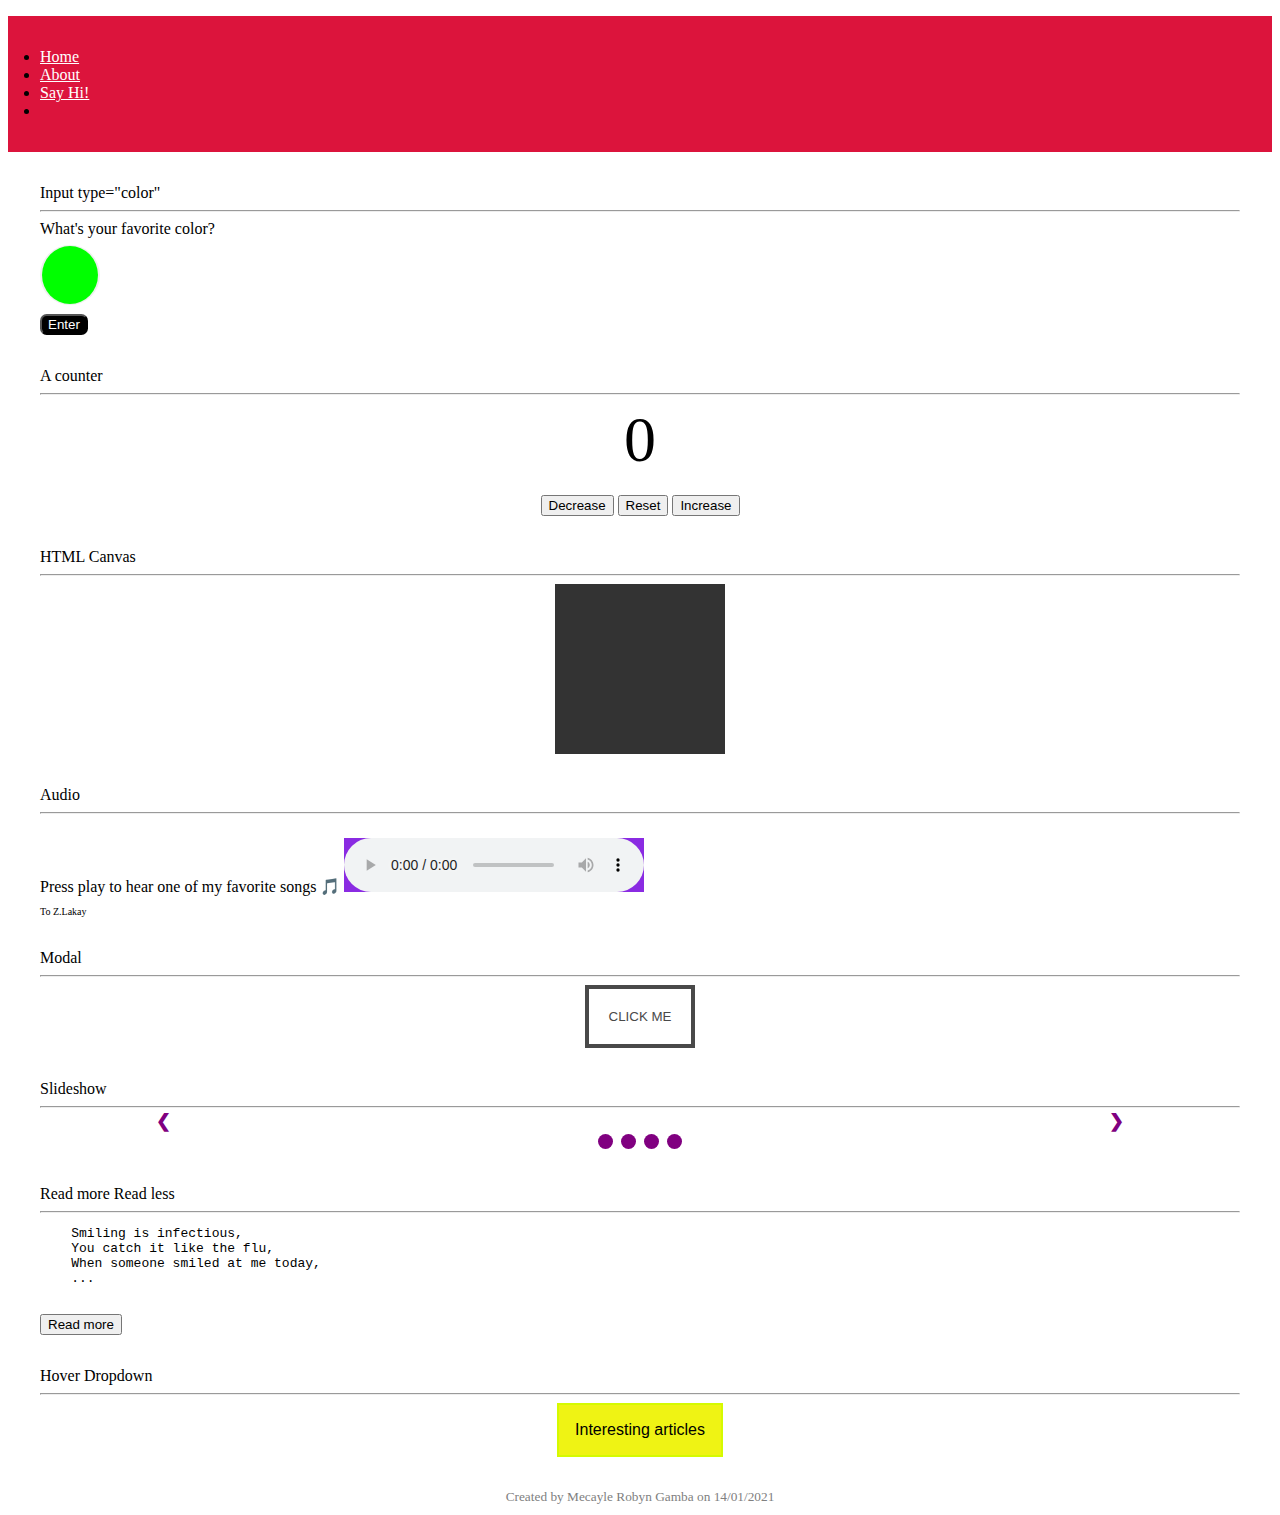
==== commit c3ecf63b: "added new project" ====
--- a/index.html
+++ b/index.html
@@ -31,9 +31,6 @@
         <div class="row">
             <div class="col">
                 <a tabindex="0" class="btn btn-sm btn-danger" role="button" data-bs-toggle="popover" data-bs-placement="bottom" data-bs-trigger="focus" data-bs-content="I have always wondered what you would use input type='color' for..... This was a fun little task, it refreshed my memory when it comes to the DOM and how simple javascript can be.">Input type="color"</a>
-                <!-- <button type="button" class="btn btn-danger btn-sm myDiv" data-bs-container="body" data-bs-toggle="popover" data-bs-placement="bottom" data-bs-content="I have always wondered what you would use input type='color' for..... This was a fun little task, it refreshed my memory when it comes to the DOM and how simple javascript can be.">
-                    Input type="color"
-                                  </button> -->
                 <hr>
                 <label for="favcolor">What's your favorite color?</label> <br>
                 <input type="color" id="favcolor" name="favcolor" value="#00FF00"> <br>
@@ -54,10 +51,6 @@
             </div>
             <div class="col">
                 <a tabindex="0" class="btn btn-sm btn-danger" role="button" data-bs-toggle="popover" data-bs-placement="bottom" data-bs-trigger="focus" data-bs-content="I always wanted to try canvas! This was fun but also quite tricky and involved alot of properties, methods and numbers(which I have never used). Luckily W3Schools explains the code in this awesome tutorial.">HTML Canvas</a>
-
-                <!-- <button type="button" class="btn btn-danger btn-sm myDiv" data-bs-container="body" data-bs-toggle="popover" data-bs-placement="bottom" data-bs-content="I always wanted to try canvas! This was fun but also quite tricky and involved alot of properties, methods and numbers(which I had never used). Luckily W3Schools explains the code in this awesome tutorial. ">
-                    HTML Canvas
-                  </button> -->
                 <hr>
                 <canvas id="canvas" width="170" height="170"></canvas>
 
@@ -66,10 +59,6 @@
         <div class="row">
             <div class="col">
                 <a tabindex="0" class="btn btn-sm btn-danger" role="button" data-bs-toggle="popover" data-bs-placement="bottom" data-bs-trigger="focus" data-bs-content="I discovered this tag a few months ago and it seemed so simple to use, it also requires no javascript to set up, unless of course you want to spice it up and play things based on conditions.">Audio</a>
-
-                <!-- <button type="button" class="btn btn-danger btn-sm myDiv" data-bs-container="body" data-bs-toggle="popover" data-bs-placement="bottom" data-bs-content="I discovered this tag a few months ago and it seemed so simple to use, it also requires no javascript to set up, unless of course you want to spice it up and play things based on conditions.">
-                    Audio
-                  </button> -->
                 <hr>
                 <label for="audio">Press play to hear one of my favorite songs &#x1F3B5;</label>
                 <audio id="audio" controls>
@@ -77,14 +66,9 @@
                     Your browser does not support the audio element.
                 </audio>
                 <p class="msg">To Z.Lakay</p>
-
-            </div>
-
+            </div>
             <div class="col">
                 <a tabindex="0" class="btn btn-sm btn-danger" role="button" data-bs-toggle="popover" data-bs-placement="bottom" data-bs-trigger="focus" data-bs-content="Modals are so fun to use, they are like cool pop up cards and only with a few lines of Javascript.">Modal</a>
-                <!-- <button type="button" class="btn btn-danger btn-sm myDiv" data-bs-container="body" data-bs-toggle="popover" data-bs-placement="bottom" data-bs-content="Modals are so fun to use, they are like cool pop up cards and only with a few lines of Javascript. ">
-                    Modal
-                  </button> -->
                 <hr>
                 <button id="myBtn">Click Me</button>
 
@@ -122,10 +106,6 @@
             </div>
             <div class="col">
                 <a tabindex="0" class="btn btn-sm btn-danger" role="button" data-bs-toggle="popover" data-bs-placement="bottom" data-bs-trigger="focus" data-bs-content="W3Schools at it again showing me how to make a simple slideshow. One thing I noticed about these projects is they love applying display styles using Javascript for the desired effect.">Slideshow</a>
-
-                <!-- <button type="button" class="btn btn-danger btn-sm myDiv" data-bs-container="body" data-bs-toggle="popover" data-bs-placement="bottom" data-bs-content="W3Schools at it again showing me how to make a simple slideshow. One thing I noticed about these projects is they love applying display styles using Javascript for the desired effect.">
-                    Slideshow
-                  </button> -->
                 <hr>
                 <div class="slideshow-container">
 
@@ -164,16 +144,15 @@
                 </div>
             </div>
         </div>
-    </div>
+
+    </div>
+    </div>
+
+    <!-- ---------------------------------------------------------------------------------------------- -->
     <div class="row">
         <div class="col">
             <a tabindex="0" class="btn btn-sm btn-danger" role="button" data-bs-toggle="popover" data-bs-placement="bottom" data-bs-trigger="focus" data-bs-content="I honestly love the simplicity of this button that I never actually paid attention to when looking at websites. Again using javascript to change the display styles of the paragraph. I also used the /pre tag for the first
             time and it's great for poems.">Read more Read less</a>
-
-            <!-- <button type="button" class="btn btn-danger btn-sm myDiv" data-bs-container="body" data-bs-toggle="popover" data-bs-placement="bottom" data-bs-content="I honestly love the simplicity of this button that I never actually paid attention to when looking at websites. Again using javascript to change the display styles of the paragraph. I also used the /pre tag for the first
-            time and it's great for poems">
-            Read more Read less
-              </button> -->
             <hr>
             <pre>
     Smiling is infectious, 
@@ -199,14 +178,27 @@
             <button onclick="myFunction()" id="Btn" class="btn btn-dark">Read more</button>
 
         </div>
-        <!-- <div class="col">
-            2 of 2
-        </div>
-        <div class="col">
-            3 of 3
-        </div> -->
-
-    </div>
+        <div class="col">
+            <a tabindex="0" class="btn btn-sm btn-danger" role="button" data-bs-toggle="popover" data-bs-placement="bottom" data-bs-trigger="focus" data-bs-content="This is definitely a fancy dropdown to me and I love the hover effect for the selections. A nice future upgrade would be to add an image as a background to the div that holds the links. No javascript required">Hover Dropdown</a>
+            <hr>
+            <div class="dropdown text-center">
+                <button class="dropbtn mx-auto">Interesting articles </button>
+                <div class="dropdown-content">
+                    <a href="https://astronomy.com/" target="_blank">Astronomy</a>
+                    <a href="https://www.britannica.com/science/human-body" target="_blank">The human body</a>
+                    <a href="https://commonsensehome.com/start-a-garden/" target="_blank">Gardening for beginners</a>
+                </div>
+            </div>
+
+        </div>
+        <div class="col">
+        </div>
+
+    </div>
+    </div>
+
+
+    <!-- -------------------------------------------------------------------------------------------------- -->
     <!-- <div class="row">
         <div class="col">
             1 of 3
--- a/style.css
+++ b/style.css
@@ -488,4 +488,49 @@
 }
 
 
-/* ----------------------------------------------------------------------*/+/* ----------------------------------------------------------------------*/
+
+
+/* HOVER DROPDOWN */
+
+.dropbtn {
+    background-color: #eff314;
+    color: black;
+    padding: 16px;
+    font-size: 16px;
+    border: solid 2px rgb(213, 250, 1);
+}
+
+.dropdown {
+    display: table;
+    margin: auto;
+}
+
+.dropdown-content {
+    display: none;
+    position: absolute;
+    background-color: #dbd803;
+    min-width: 160px;
+    box-shadow: 0px 8px 16px 0px rgba(0, 0, 0, 0.2);
+    z-index: 1;
+}
+
+.dropdown-content a {
+    color: black;
+    padding: 12px 16px;
+    text-decoration: none;
+    display: block;
+}
+
+.dropdown-content a:hover {
+    background-color: rgb(237, 255, 78);
+    color: black;
+}
+
+.dropdown:hover .dropdown-content {
+    display: block;
+}
+
+.dropdown:hover .dropbtn {
+    background-color: #dbd803;
+}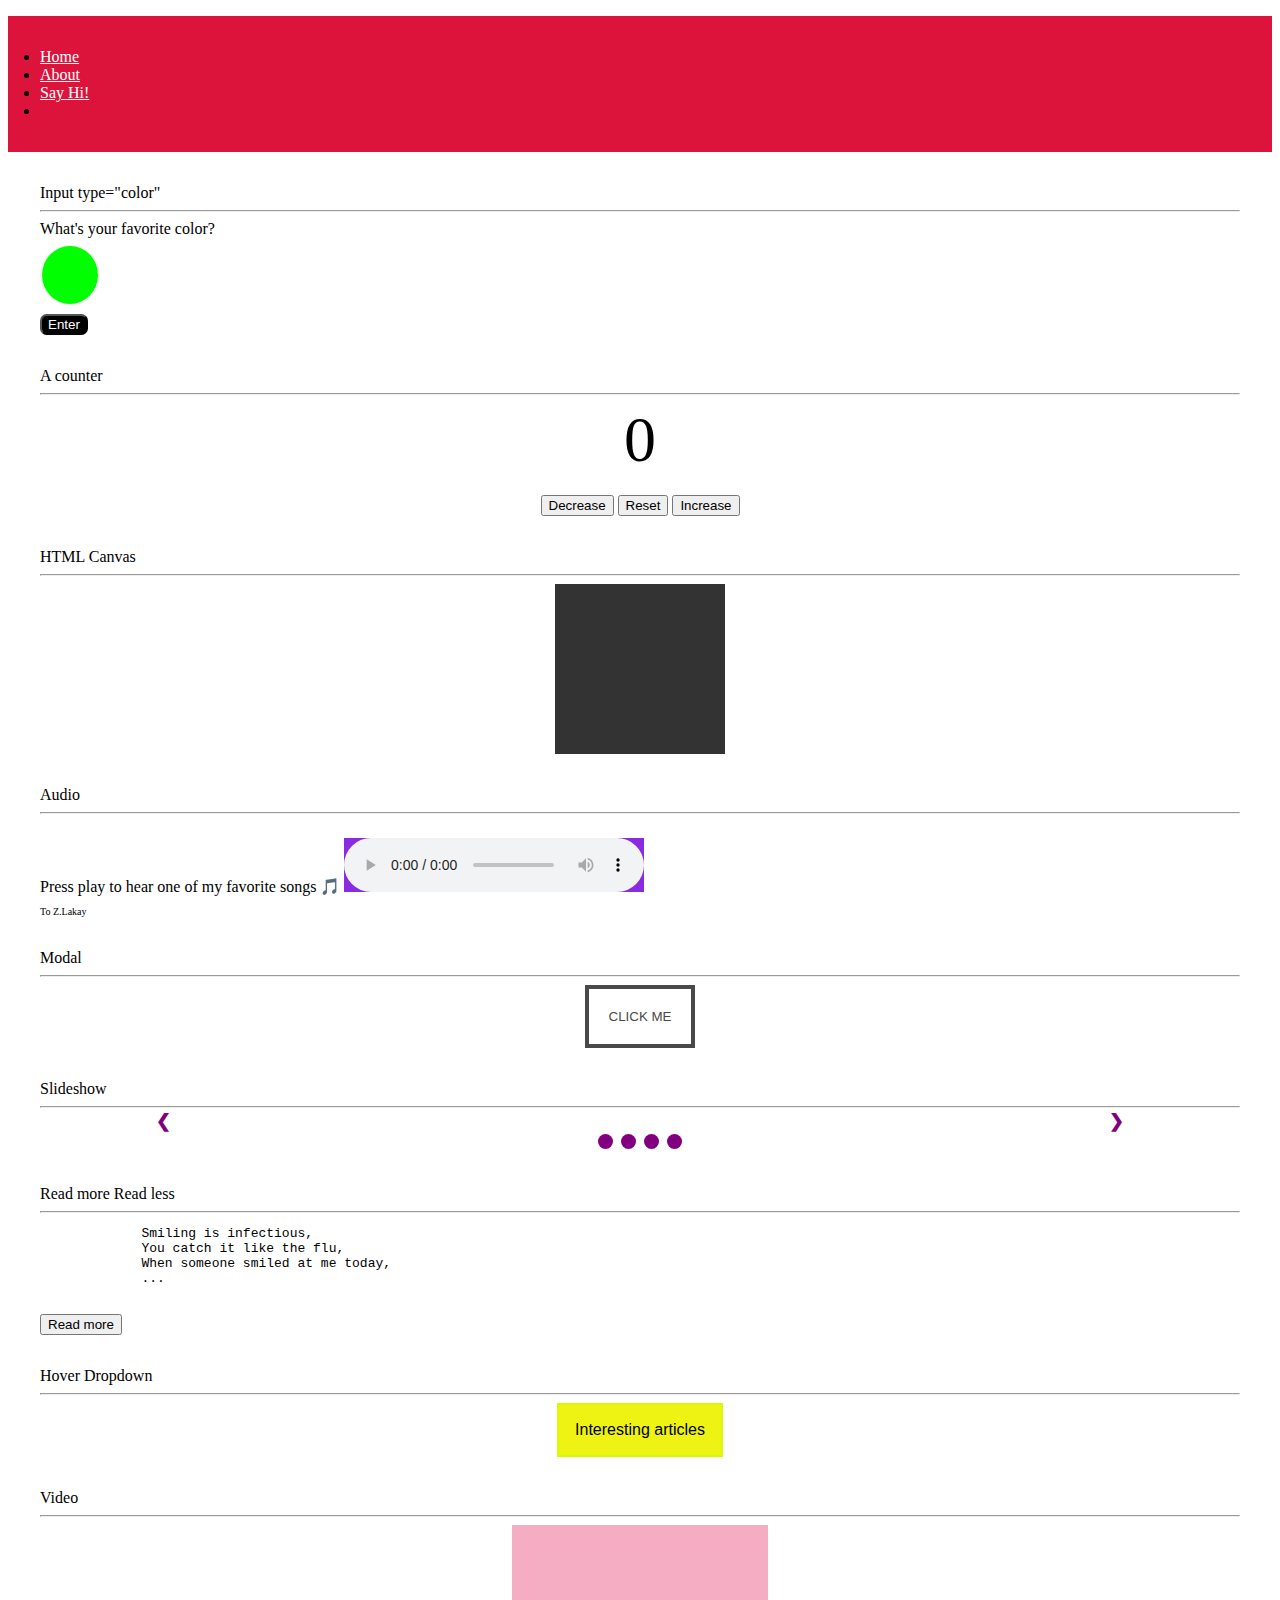
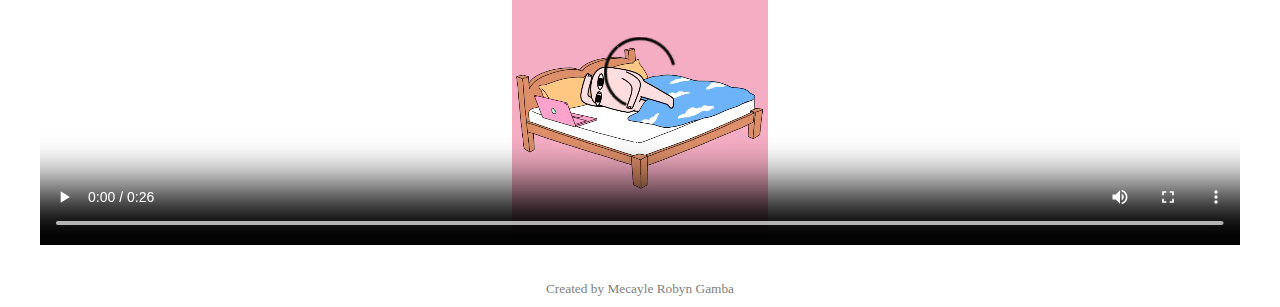
==== commit cc79154f: "added video" ====
--- a/index.html
+++ b/index.html
@@ -144,57 +144,62 @@
                 </div>
             </div>
         </div>
-
-    </div>
-    </div>
-
-    <!-- ---------------------------------------------------------------------------------------------- -->
-    <div class="row">
-        <div class="col">
-            <a tabindex="0" class="btn btn-sm btn-danger" role="button" data-bs-toggle="popover" data-bs-placement="bottom" data-bs-trigger="focus" data-bs-content="I honestly love the simplicity of this button that I never actually paid attention to when looking at websites. Again using javascript to change the display styles of the paragraph. I also used the /pre tag for the first
+        <!-- ---------------------------------------------------------------------------------------------- -->
+        <div class="row">
+            <div class="col">
+                <a tabindex="0" class="btn btn-sm btn-danger" role="button" data-bs-toggle="popover" data-bs-placement="bottom" data-bs-trigger="focus" data-bs-content="I honestly love the simplicity of this button that I never actually paid attention to when looking at websites. Again using javascript to change the display styles of the paragraph. I also used the /pre tag for the first
             time and it's great for poems.">Read more Read less</a>
-            <hr>
-            <pre>
-    Smiling is infectious, 
-    You catch it like the flu,
-    When someone smiled at me today,
-    <span id="dots">...</span><span id="more"> 
-    I started smiling too. 
-    I passed around the corner,
-    And someone saw my grin,
-    When he smiled I realized,
-    I'd passed it on to him.
+                <hr>
+                <pre>
+             Smiling is infectious, 
+             You catch it like the flu,
+             When someone smiled at me today,
+             <span id="dots">...</span><span id="more"> 
+             I started smiling too. 
+             I passed around the corner,
+            And someone saw my grin,
+             When he smiled I realized,
+             I'd passed it on to him.
                     
-    I thought about that smile,
-    Then realized its worth,
-    A single smile, just like mine,
-    Could travel round the earth.
+            I thought about that smile,
+            Then realized its worth,
+            A single smile, just like mine,
+            Could travel round the earth.
                     
-    So, if you feel a smile begin,
-    Don't leave it undetected.
-    Let's start an epidemic quick,
-    And get the world infected.</span>
+            So, if you feel a smile begin,
+            Don't leave it undetected.
+            Let's start an epidemic quick,
+            And get the world infected.</span>
             </pre>
-            <button onclick="myFunction()" id="Btn" class="btn btn-dark">Read more</button>
-
-        </div>
-        <div class="col">
-            <a tabindex="0" class="btn btn-sm btn-danger" role="button" data-bs-toggle="popover" data-bs-placement="bottom" data-bs-trigger="focus" data-bs-content="This is definitely a fancy dropdown to me and I love the hover effect for the selections. A nice future upgrade would be to add an image as a background to the div that holds the links. No javascript required">Hover Dropdown</a>
-            <hr>
-            <div class="dropdown text-center">
-                <button class="dropbtn mx-auto">Interesting articles </button>
-                <div class="dropdown-content">
-                    <a href="https://astronomy.com/" target="_blank">Astronomy</a>
-                    <a href="https://www.britannica.com/science/human-body" target="_blank">The human body</a>
-                    <a href="https://commonsensehome.com/start-a-garden/" target="_blank">Gardening for beginners</a>
-                </div>
-            </div>
-
-        </div>
-        <div class="col">
-        </div>
-
-    </div>
+                <button onclick="myFunction()" id="Btn" class="btn btn-dark">Read more</button>
+
+            </div>
+
+
+            <div class="col">
+                <a tabindex="0" class="btn btn-sm btn-danger" role="button" data-bs-toggle="popover" data-bs-placement="bottom" data-bs-trigger="focus" data-bs-content="This is definitely a fancy dropdown to me and I love the hover effect for the selections. A nice future upgrade would be to add an image as a background to the div that holds the links. No javascript required">Hover Dropdown</a>
+                <hr>
+                <div class="dropdown text-center">
+                    <button class="dropbtn mx-auto">Interesting articles </button>
+                    <div class="dropdown-content">
+                        <a href="https://astronomy.com/" target="_blank">Astronomy</a>
+                        <a href="https://www.britannica.com/science/human-body" target="_blank">The human body</a>
+                        <a href="https://commonsensehome.com/start-a-garden/" target="_blank">Gardening for beginners</a>
+                    </div>
+                </div>
+            </div>
+            <div class="col">
+                <a tabindex="0" class="btn btn-sm btn-danger" role="button" data-bs-toggle="popover" data-bs-placement="bottom" data-bs-trigger="focus" data-bs-content="Just like the audio tag in HTML there is a video tag which is just as easy to use. I would like to add more features to this video as time progresses and I come across something cool. No javascript for now">Video</a>
+                <hr>
+                <video class="video" controls>
+                    <source src="media/vid.mp4" type="video/mp4">
+                </video>
+
+
+            </div>
+
+
+        </div>
     </div>
 
 
@@ -211,7 +216,7 @@
         </div>
     </div> -->
     <div class="footer">
-        Created by Mecayle Robyn Gamba on 14/01/2021
+        Created by Mecayle Robyn Gamba
     </div>
     <script src="https://cdn.jsdelivr.net/npm/@popperjs/core@2.5.4/dist/umd/popper.min.js" integrity="sha384-q2kxQ16AaE6UbzuKqyBE9/u/KzioAlnx2maXQHiDX9d4/zp8Ok3f+M7DPm+Ib6IU" crossorigin="anonymous"></script>
     <script src="https://cdn.jsdelivr.net/npm/bootstrap@5.0.0-beta1/dist/js/bootstrap.min.js" integrity="sha384-pQQkAEnwaBkjpqZ8RU1fF1AKtTcHJwFl3pblpTlHXybJjHpMYo79HY3hIi4NKxyj" crossorigin="anonymous"></script>
--- a/style.css
+++ b/style.css
@@ -533,4 +533,15 @@
 
 .dropdown:hover .dropbtn {
     background-color: #dbd803;
+}
+
+
+/* --------------------------------------------------------------------- */
+
+
+/* VIDEO */
+
+video {
+    width: 100%;
+    height: 20em;
 }